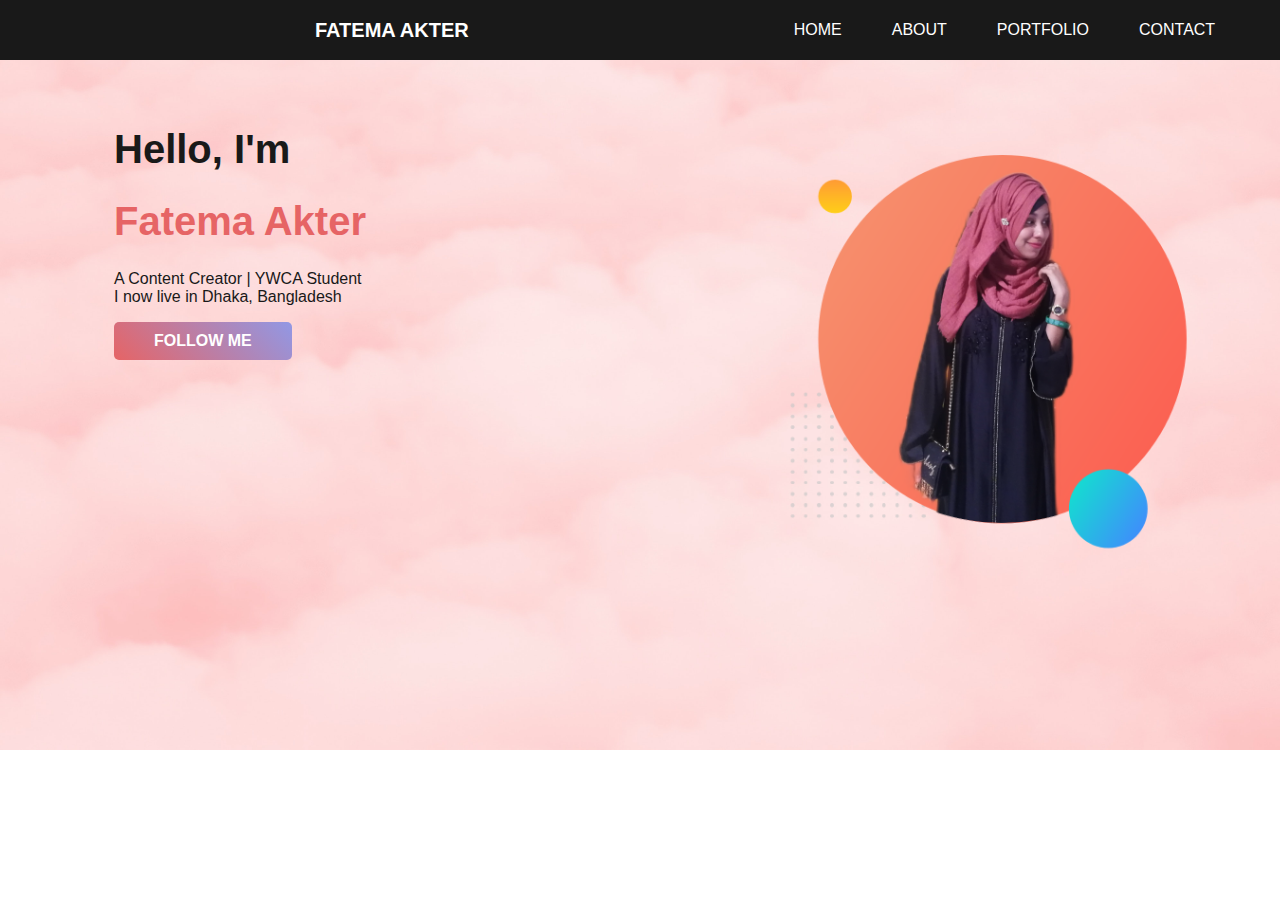
==== index.html @ bac81711 "initial commit" ====
<!DOCTYPE html>
<html lang="en">
<head>
    <meta charset="UTF-8">
    <meta http-equiv="X-UA-Compatible" content="IE=edge">
    <meta name="viewport" content="width=device-width, initial-scale=1.0">
    <title>Fatema Akter</title>
    <link rel="stylesheet" href="assets/style.css">
</head>
<body>
    <!--Navigation bar Start-->
    <nav>
        <div class="navbar">
            <a href="#" class="brand-logo">Fatema Akter</a>
            <ul>
                <li><a href="#home">Home</a></li>
                <li><a href="#about">About</a></li>
                <li><a href="#portfolio">Portfolio</a></li>
                <li><a href="#contact">Contact</a></li>
            </ul>
        </div>
    </nav>
    <!--Navigation bar End-->
    <!--Intro section Start-->
    <section class="top-banner">
        <div class="half-width">
            <h1>Hello, I'm</h1>
            <h1><span>Fatema Akter</span></h1>
            <p>A Content Creator | YWCA Student <br> I now live in Dhaka, Bangladesh </p>
            <a class="anchor-button" target="_blank" href="https://www.instagram.com/itsme.fatema/">Follow Me</a>
        </div>
        <div class="half-width">
            <img src="assets/images/photo-1.png" alt="Fatema's photo">
        </div>
    </section>
    <!--Intro section End-->

</body>
</html>
---- assets/style.css ----
body {
  margin: 0;
  font-family: "Poppins", sans-serif;
  display: flex;
  color: #333;
  background: #fff;
}
.navbar {
  overflow: hidden;
  position: fixed;
  top: 0;
  width: 100%;
  line-height: 30px;
  padding: 15px;
  background-color: #191919;
}
.navbar a:hover {
  color: #fff056;
}
a {
  display: block;
  text-decoration: none;
  text-transform: uppercase;
  line-height: inherit;
  color: white;
  float: left;
}
a:hover {
  color: #222222;
}
ul {
  list-style-type: none;
  margin: 0;
  padding: 0;
}
li {
  float: left;
  display: block;
  padding: 0 25px;
}
.brand-logo {
  color: white;
  font-size: 20px;
  padding: 0 300px;
  font-weight: bold;
}
h1 {
  font-size: 40px;
  color: #191919;
}
h1 span {
  color: #e66465;
}
p {
  color: #191919;
}
.half-width {
  width: 40%;
  float: left;
  margin-top: 100px;
  margin-left: 5%;
  padding-left: 50px;
}
.half-width img {
  width: 100%;
}
.top-banner {
  background-image: url("images/top-banner.jpg");
  background-repeat: no-repeat;
  background-size: cover;
}
section {
  height: 600px;
  padding-bottom: 150px;
  width: 100%;
}
.anchor-button {
  text-decoration: none;
  background: linear-gradient(45deg, #e66465, #9198e5);
  padding: 10px 40px;
  border-radius: 5px;
  color: white;
  font-weight: 700;
}
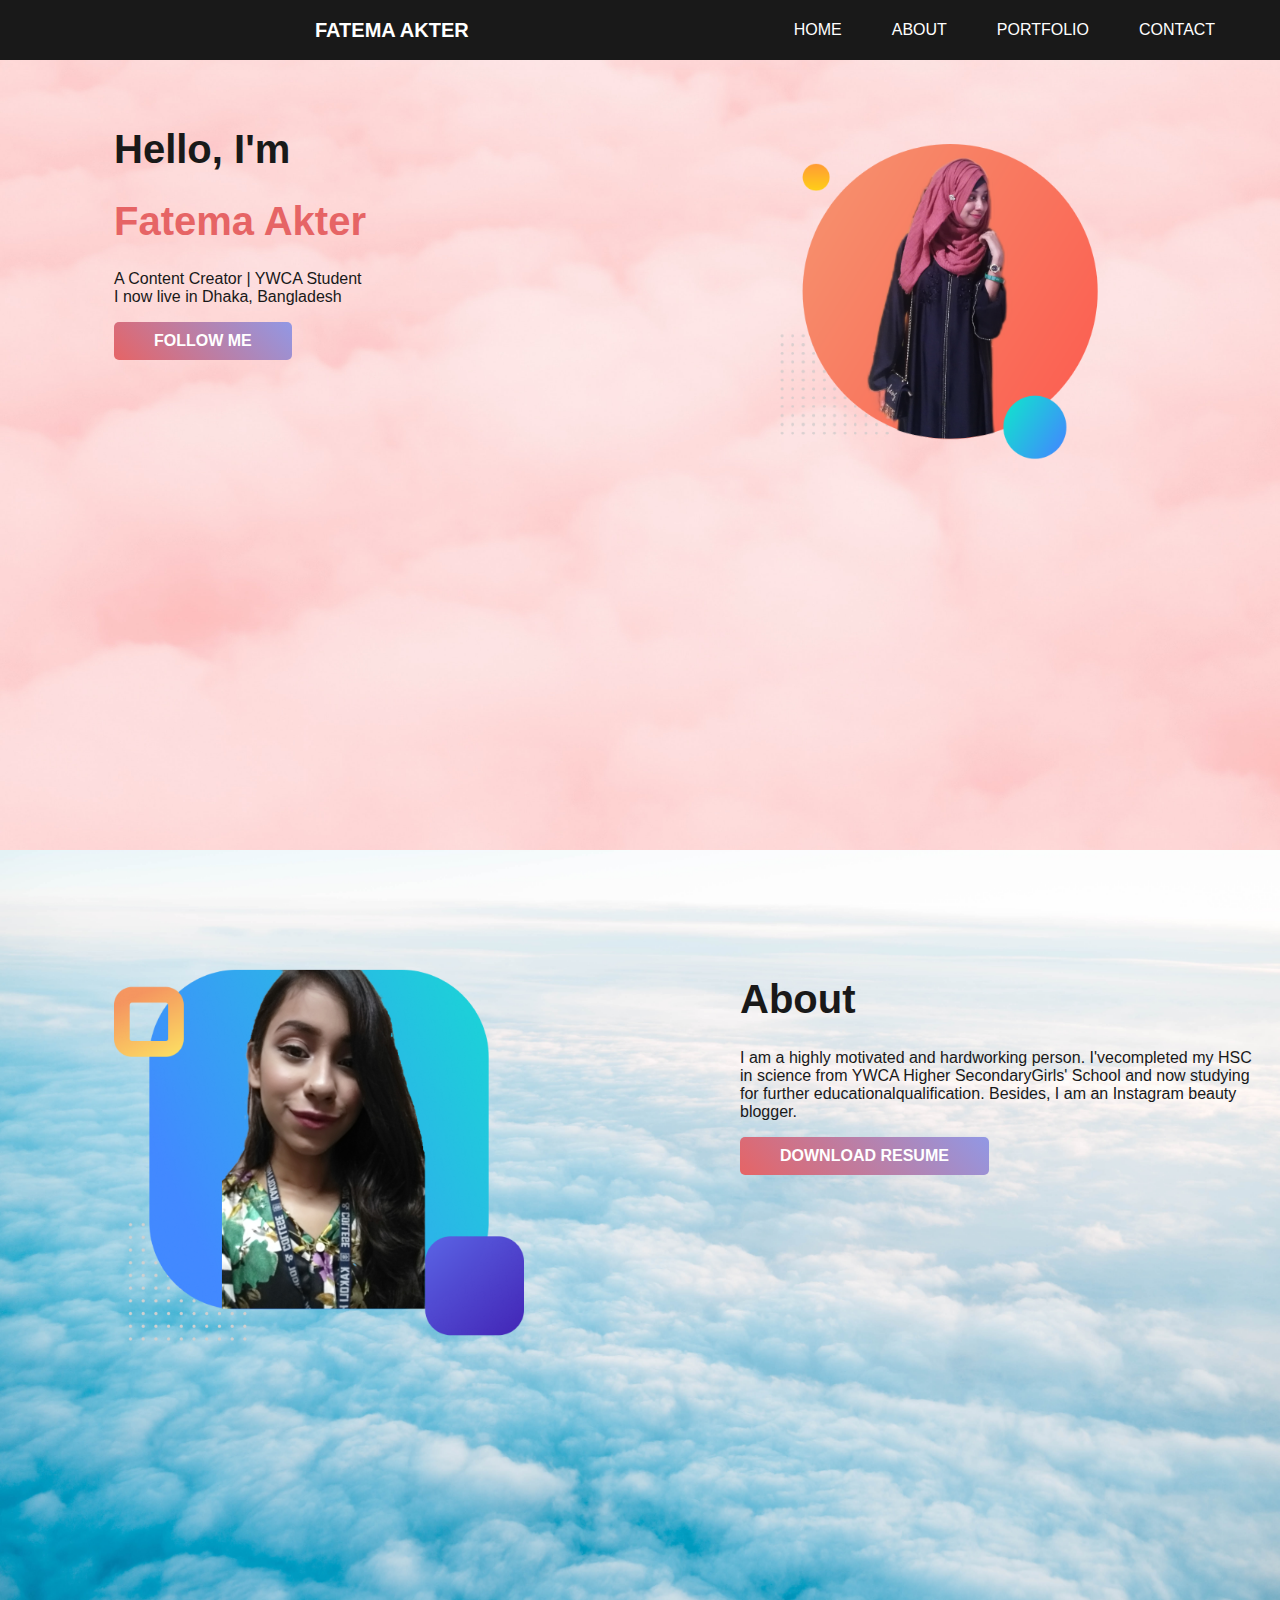
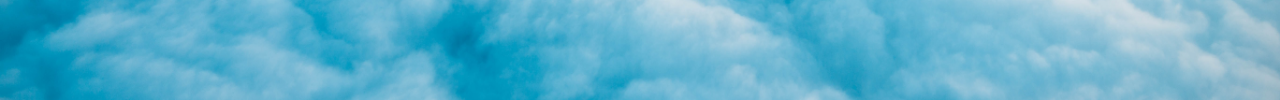
==== commit 636e2537: "added about section" ====
--- a/index.html
+++ b/index.html
@@ -13,7 +13,7 @@
         <div class="navbar">
             <a href="#" class="brand-logo">Fatema Akter</a>
             <ul>
-                <li><a href="#home">Home</a></li>
+                <li><a href="#intro">Home</a></li>
                 <li><a href="#about">About</a></li>
                 <li><a href="#portfolio">Portfolio</a></li>
                 <li><a href="#contact">Contact</a></li>
@@ -22,7 +22,7 @@
     </nav>
     <!--Navigation bar End-->
     <!--Intro section Start-->
-    <section class="top-banner">
+    <section id="intro" class="top-banner">
         <div class="half-width">
             <h1>Hello, I'm</h1>
             <h1><span>Fatema Akter</span></h1>
@@ -34,6 +34,18 @@
         </div>
     </section>
     <!--Intro section End-->
+    <!--About section Start-->
+    <section id="about" class="about-banner">
+        <div class="half-width">
+            <img src="assets/images/photo-2.png" alt="Fatema's photo">
+        </div>
+        <div class="half-width">
+            <h1>About</h1>
+            <p>I am a highly motivated and hardworking person. I'vecompleted my HSC in science from YWCA Higher SecondaryGirls' School and now studying for further educationalqualification. Besides, I am an Instagram beauty blogger.</p>
+            <a class="anchor-button" target="_blank" href="assets/files/Fatema-Akter-Resume.pdf" download>Download Resume</a>
+        </div>
+    </section>
+        <!--About section End-->
 
 </body>
 </html>--- a/assets/style.css
+++ b/assets/style.css
@@ -1,7 +1,6 @@
 body {
   margin: 0;
   font-family: "Poppins", sans-serif;
-  display: flex;
   color: #333;
   background: #fff;
 }
@@ -62,15 +61,20 @@
   padding-left: 50px;
 }
 .half-width img {
-  width: 100%;
+  width: 80%;
 }
 .top-banner {
-  background-image: url("images/top-banner.jpg");
+  background-image: url("images/bg-top.jpg");
+  background-repeat: no-repeat;
+  background-size: cover;
+}
+.about-banner {
+  background-image: url("images/bg-about.jpg");
   background-repeat: no-repeat;
   background-size: cover;
 }
 section {
-  height: 600px;
+  height: 700px;
   padding-bottom: 150px;
   width: 100%;
 }
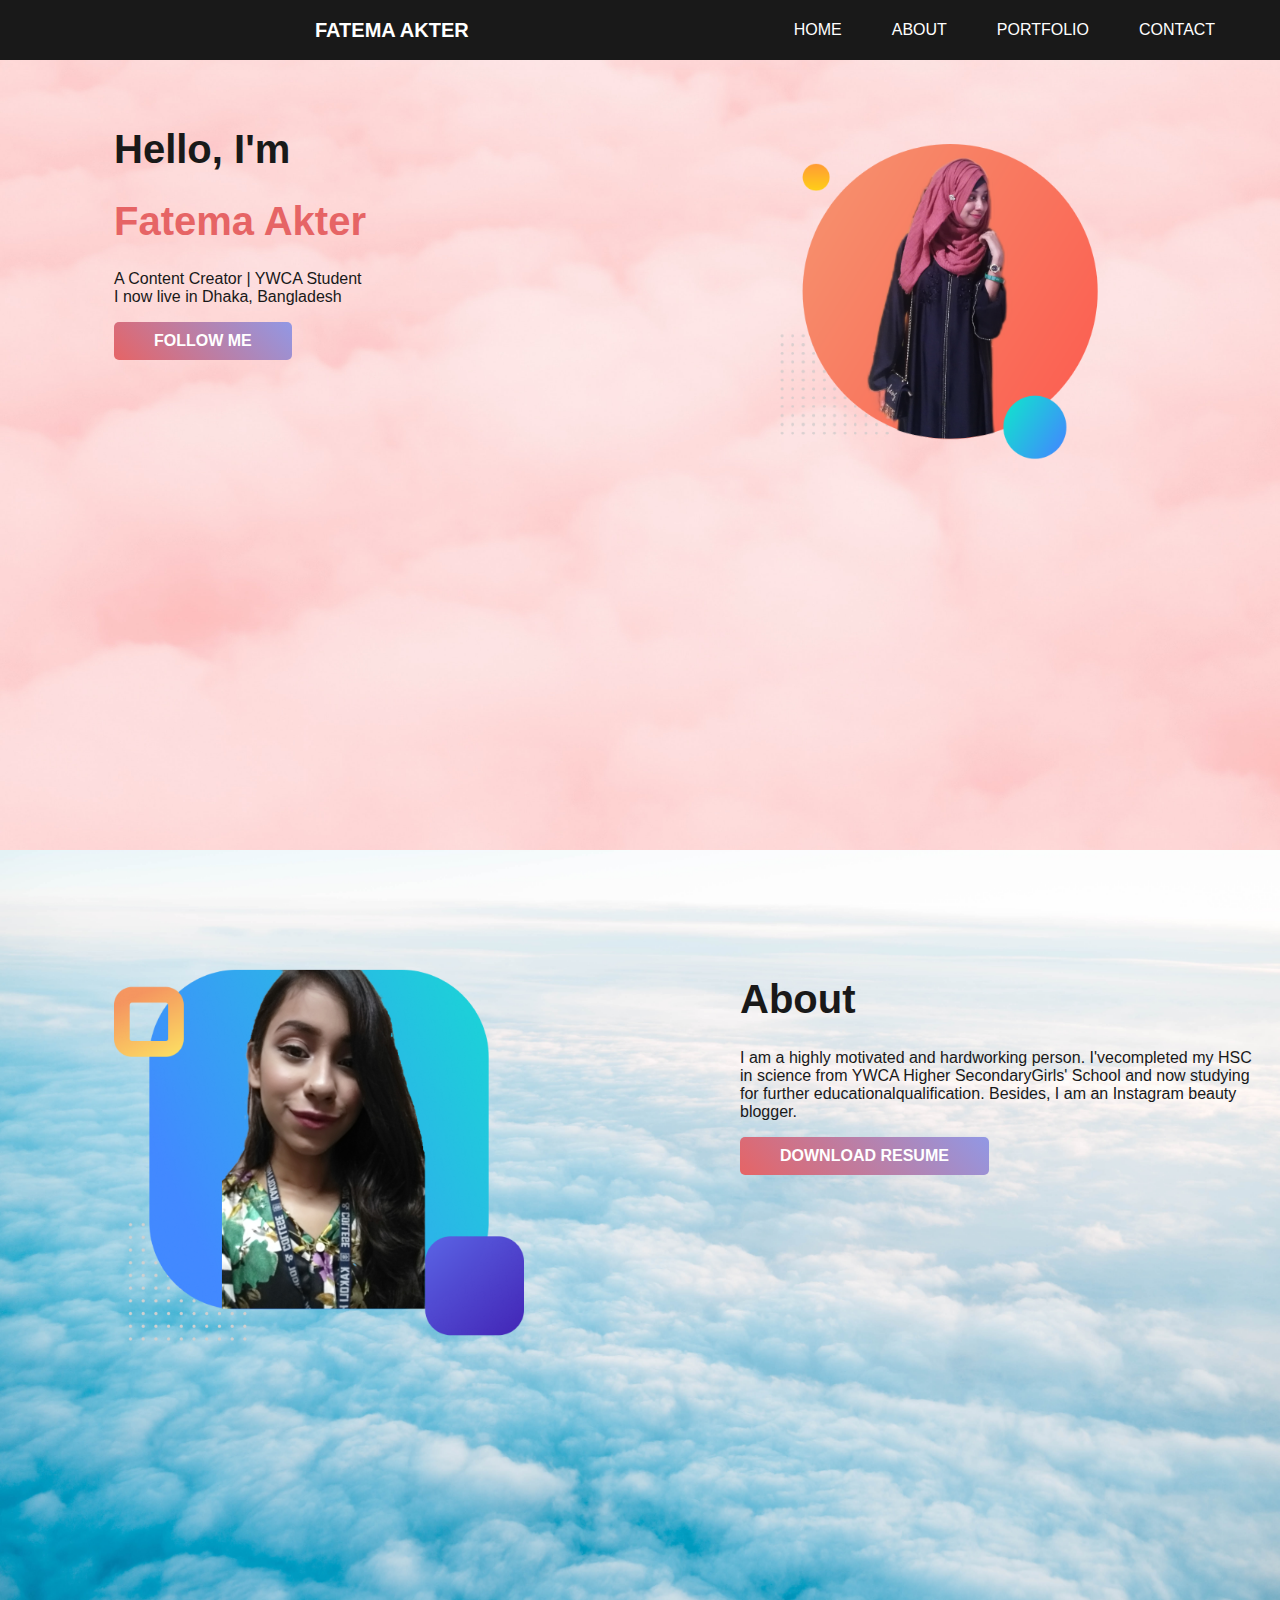
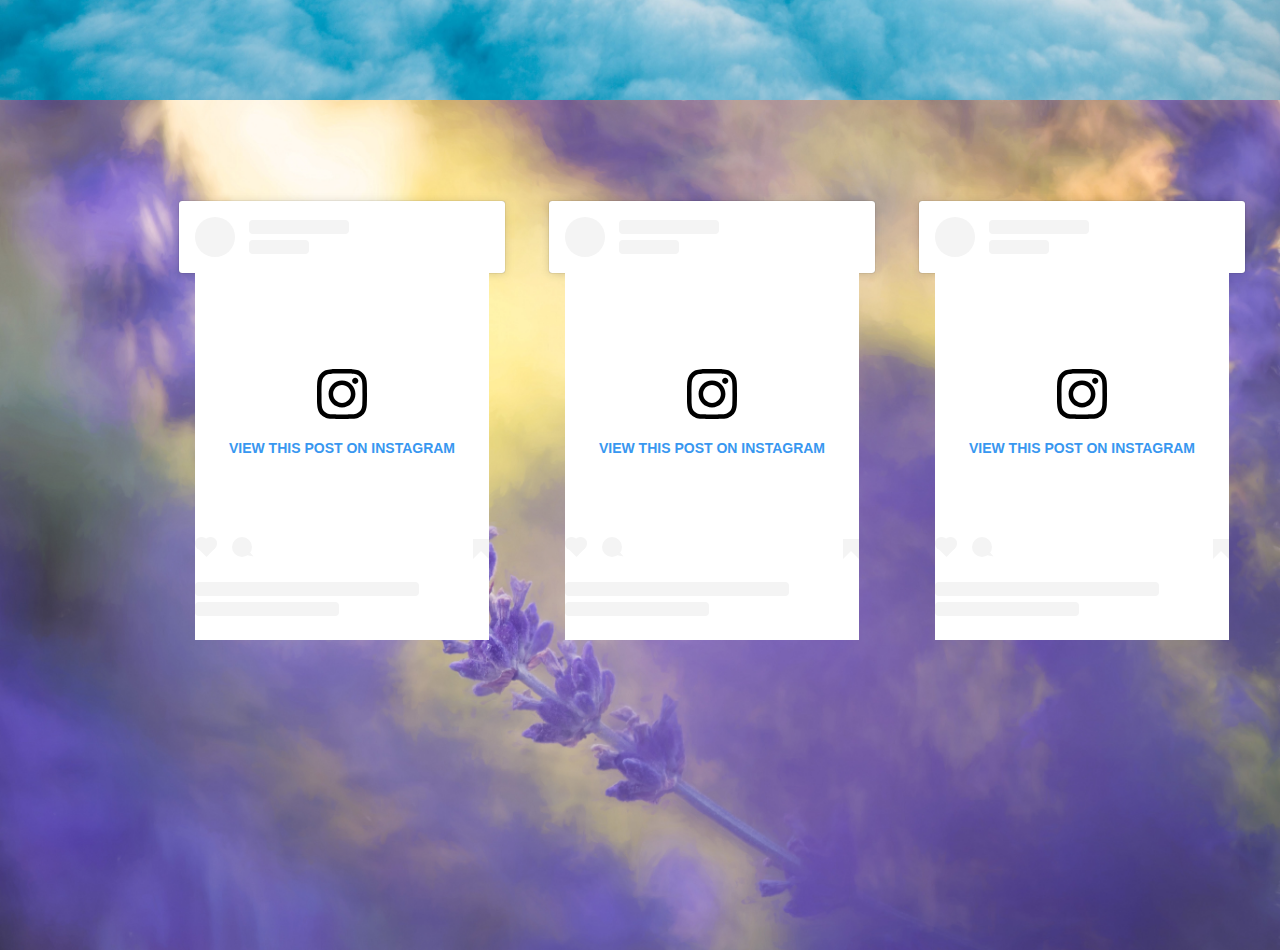
==== commit 97223533: "instafeed section added" ====
--- a/index.html
+++ b/index.html
@@ -15,7 +15,7 @@
             <ul>
                 <li><a href="#intro">Home</a></li>
                 <li><a href="#about">About</a></li>
-                <li><a href="#portfolio">Portfolio</a></li>
+                <li><a href="#Portfolio">Portfolio</a></li>
                 <li><a href="#contact">Contact</a></li>
             </ul>
         </div>
@@ -45,7 +45,22 @@
             <a class="anchor-button" target="_blank" href="assets/files/Fatema-Akter-Resume.pdf" download>Download Resume</a>
         </div>
     </section>
-        <!--About section End-->
+    <!--About section End-->
+    <!--Instagram Feed Start-->
+    <section id="Portfolio" class="instafeed-banner">
+        <div class="insta-post">
+            <blockquote class="instagram-media" data-instgrm-permalink="https://www.instagram.com/p/CQ6equoJKW0/?utm_source=ig_embed&amp;utm_campaign=loading" data-instgrm-version="13" style=" background:#FFF; border:0; border-radius:3px; box-shadow:0 0 1px 0 rgba(0,0,0,0.5),0 1px 10px 0 rgba(0,0,0,0.15); margin: 1px; max-width:540px; min-width:326px; padding:0; width:99.375%; width:-webkit-calc(100% - 2px); width:calc(100% - 2px);"><div style="padding:16px;"> <a href="https://www.instagram.com/p/CQ6equoJKW0/?utm_source=ig_embed&amp;utm_campaign=loading" style=" background:#FFFFFF; line-height:0; padding:0 0; text-align:center; text-decoration:none; width:100%;" target="_blank"> <div style=" display: flex; flex-direction: row; align-items: center;"> <div style="background-color: #F4F4F4; border-radius: 50%; flex-grow: 0; height: 40px; margin-right: 14px; width: 40px;"></div> <div style="display: flex; flex-direction: column; flex-grow: 1; justify-content: center;"> <div style=" background-color: #F4F4F4; border-radius: 4px; flex-grow: 0; height: 14px; margin-bottom: 6px; width: 100px;"></div> <div style=" background-color: #F4F4F4; border-radius: 4px; flex-grow: 0; height: 14px; width: 60px;"></div></div></div><div style="padding: 19% 0;"></div> <div style="display:block; height:50px; margin:0 auto 12px; width:50px;"><svg width="50px" height="50px" viewBox="0 0 60 60" version="1.1" xmlns="https://www.w3.org/2000/svg" xmlns:xlink="https://www.w3.org/1999/xlink"><g stroke="none" stroke-width="1" fill="none" fill-rule="evenodd"><g transform="translate(-511.000000, -20.000000)" fill="#000000"><g><path d="M556.869,30.41 C554.814,30.41 553.148,32.076 553.148,34.131 C553.148,36.186 554.814,37.852 556.869,37.852 C558.924,37.852 560.59,36.186 560.59,34.131 C560.59,32.076 558.924,30.41 556.869,30.41 M541,60.657 C535.114,60.657 530.342,55.887 530.342,50 C530.342,44.114 535.114,39.342 541,39.342 C546.887,39.342 551.658,44.114 551.658,50 C551.658,55.887 546.887,60.657 541,60.657 M541,33.886 C532.1,33.886 524.886,41.1 524.886,50 C524.886,58.899 532.1,66.113 541,66.113 C549.9,66.113 557.115,58.899 557.115,50 C557.115,41.1 549.9,33.886 541,33.886 M565.378,62.101 C565.244,65.022 564.756,66.606 564.346,67.663 C563.803,69.06 563.154,70.057 562.106,71.106 C561.058,72.155 560.06,72.803 558.662,73.347 C557.607,73.757 556.021,74.244 553.102,74.378 C549.944,74.521 548.997,74.552 541,74.552 C533.003,74.552 532.056,74.521 528.898,74.378 C525.979,74.244 524.393,73.757 523.338,73.347 C521.94,72.803 520.942,72.155 519.894,71.106 C518.846,70.057 518.197,69.06 517.654,67.663 C517.244,66.606 516.755,65.022 516.623,62.101 C516.479,58.943 516.448,57.996 516.448,50 C516.448,42.003 516.479,41.056 516.623,37.899 C516.755,34.978 517.244,33.391 517.654,32.338 C518.197,30.938 518.846,29.942 519.894,28.894 C520.942,27.846 521.94,27.196 523.338,26.654 C524.393,26.244 525.979,25.756 528.898,25.623 C532.057,25.479 533.004,25.448 541,25.448 C548.997,25.448 549.943,25.479 553.102,25.623 C556.021,25.756 557.607,26.244 558.662,26.654 C560.06,27.196 561.058,27.846 562.106,28.894 C563.154,29.942 563.803,30.938 564.346,32.338 C564.756,33.391 565.244,34.978 565.378,37.899 C565.522,41.056 565.552,42.003 565.552,50 C565.552,57.996 565.522,58.943 565.378,62.101 M570.82,37.631 C570.674,34.438 570.167,32.258 569.425,30.349 C568.659,28.377 567.633,26.702 565.965,25.035 C564.297,23.368 562.623,22.342 560.652,21.575 C558.743,20.834 556.562,20.326 553.369,20.18 C550.169,20.033 549.148,20 541,20 C532.853,20 531.831,20.033 528.631,20.18 C525.438,20.326 523.257,20.834 521.349,21.575 C519.376,22.342 517.703,23.368 516.035,25.035 C514.368,26.702 513.342,28.377 512.574,30.349 C511.834,32.258 511.326,34.438 511.181,37.631 C511.035,40.831 511,41.851 511,50 C511,58.147 511.035,59.17 511.181,62.369 C511.326,65.562 511.834,67.743 512.574,69.651 C513.342,71.625 514.368,73.296 516.035,74.965 C517.703,76.634 519.376,77.658 521.349,78.425 C523.257,79.167 525.438,79.673 528.631,79.82 C531.831,79.965 532.853,80.001 541,80.001 C549.148,80.001 550.169,79.965 553.369,79.82 C556.562,79.673 558.743,79.167 560.652,78.425 C562.623,77.658 564.297,76.634 565.965,74.965 C567.633,73.296 568.659,71.625 569.425,69.651 C570.167,67.743 570.674,65.562 570.82,62.369 C570.966,59.17 571,58.147 571,50 C571,41.851 570.966,40.831 570.82,37.631"></path></g></g></g></svg></div><div style="padding-top: 8px;"> <div style=" color:#3897f0; font-family:Arial,sans-serif; font-size:14px; font-style:normal; font-weight:550; line-height:18px;"> View this post on Instagram</div></div><div style="padding: 12.5% 0;"></div> <div style="display: flex; flex-direction: row; margin-bottom: 14px; align-items: center;"><div> <div style="background-color: #F4F4F4; border-radius: 50%; height: 12.5px; width: 12.5px; transform: translateX(0px) translateY(7px);"></div> <div style="background-color: #F4F4F4; height: 12.5px; transform: rotate(-45deg) translateX(3px) translateY(1px); width: 12.5px; flex-grow: 0; margin-right: 14px; margin-left: 2px;"></div> <div style="background-color: #F4F4F4; border-radius: 50%; height: 12.5px; width: 12.5px; transform: translateX(9px) translateY(-18px);"></div></div><div style="margin-left: 8px;"> <div style=" background-color: #F4F4F4; border-radius: 50%; flex-grow: 0; height: 20px; width: 20px;"></div> <div style=" width: 0; height: 0; border-top: 2px solid transparent; border-left: 6px solid #f4f4f4; border-bottom: 2px solid transparent; transform: translateX(16px) translateY(-4px) rotate(30deg)"></div></div><div style="margin-left: auto;"> <div style=" width: 0px; border-top: 8px solid #F4F4F4; border-right: 8px solid transparent; transform: translateY(16px);"></div> <div style=" background-color: #F4F4F4; flex-grow: 0; height: 12px; width: 16px; transform: translateY(-4px);"></div> <div style=" width: 0; height: 0; border-top: 8px solid #F4F4F4; border-left: 8px solid transparent; transform: translateY(-4px) translateX(8px);"></div></div></div> <div style="display: flex; flex-direction: column; flex-grow: 1; justify-content: center; margin-bottom: 24px;"> <div style=" background-color: #F4F4F4; border-radius: 4px; flex-grow: 0; height: 14px; margin-bottom: 6px; width: 224px;"></div> <div style=" background-color: #F4F4F4; border-radius: 4px; flex-grow: 0; height: 14px; width: 144px;"></div></div></a><p style=" color:#c9c8cd; font-family:Arial,sans-serif; font-size:14px; line-height:17px; margin-bottom:0; margin-top:8px; overflow:hidden; padding:8px 0 7px; text-align:center; text-overflow:ellipsis; white-space:nowrap;"><a href="https://www.instagram.com/p/CQ6equoJKW0/?utm_source=ig_embed&amp;utm_campaign=loading" style=" color:#c9c8cd; font-family:Arial,sans-serif; font-size:14px; font-style:normal; font-weight:normal; line-height:17px; text-decoration:none;" target="_blank">A post shared by Fatema Akter (@itsme.fatema)</a></p></div></blockquote> <script async src="//www.instagram.com/embed.js"></script>
+        </div>
+        <div class="insta-post">
+            <blockquote class="instagram-media" data-instgrm-permalink="https://www.instagram.com/p/COlN_xPpNrL/?utm_source=ig_embed&amp;utm_campaign=loading" data-instgrm-version="13" style=" background:#FFF; border:0; border-radius:3px; box-shadow:0 0 1px 0 rgba(0,0,0,0.5),0 1px 10px 0 rgba(0,0,0,0.15); margin: 1px; max-width:540px; min-width:326px; padding:0; width:99.375%; width:-webkit-calc(100% - 2px); width:calc(100% - 2px);"><div style="padding:16px;"> <a href="https://www.instagram.com/p/COlN_xPpNrL/?utm_source=ig_embed&amp;utm_campaign=loading" style=" background:#FFFFFF; line-height:0; padding:0 0; text-align:center; text-decoration:none; width:100%;" target="_blank"> <div style=" display: flex; flex-direction: row; align-items: center;"> <div style="background-color: #F4F4F4; border-radius: 50%; flex-grow: 0; height: 40px; margin-right: 14px; width: 40px;"></div> <div style="display: flex; flex-direction: column; flex-grow: 1; justify-content: center;"> <div style=" background-color: #F4F4F4; border-radius: 4px; flex-grow: 0; height: 14px; margin-bottom: 6px; width: 100px;"></div> <div style=" background-color: #F4F4F4; border-radius: 4px; flex-grow: 0; height: 14px; width: 60px;"></div></div></div><div style="padding: 19% 0;"></div> <div style="display:block; height:50px; margin:0 auto 12px; width:50px;"><svg width="50px" height="50px" viewBox="0 0 60 60" version="1.1" xmlns="https://www.w3.org/2000/svg" xmlns:xlink="https://www.w3.org/1999/xlink"><g stroke="none" stroke-width="1" fill="none" fill-rule="evenodd"><g transform="translate(-511.000000, -20.000000)" fill="#000000"><g><path d="M556.869,30.41 C554.814,30.41 553.148,32.076 553.148,34.131 C553.148,36.186 554.814,37.852 556.869,37.852 C558.924,37.852 560.59,36.186 560.59,34.131 C560.59,32.076 558.924,30.41 556.869,30.41 M541,60.657 C535.114,60.657 530.342,55.887 530.342,50 C530.342,44.114 535.114,39.342 541,39.342 C546.887,39.342 551.658,44.114 551.658,50 C551.658,55.887 546.887,60.657 541,60.657 M541,33.886 C532.1,33.886 524.886,41.1 524.886,50 C524.886,58.899 532.1,66.113 541,66.113 C549.9,66.113 557.115,58.899 557.115,50 C557.115,41.1 549.9,33.886 541,33.886 M565.378,62.101 C565.244,65.022 564.756,66.606 564.346,67.663 C563.803,69.06 563.154,70.057 562.106,71.106 C561.058,72.155 560.06,72.803 558.662,73.347 C557.607,73.757 556.021,74.244 553.102,74.378 C549.944,74.521 548.997,74.552 541,74.552 C533.003,74.552 532.056,74.521 528.898,74.378 C525.979,74.244 524.393,73.757 523.338,73.347 C521.94,72.803 520.942,72.155 519.894,71.106 C518.846,70.057 518.197,69.06 517.654,67.663 C517.244,66.606 516.755,65.022 516.623,62.101 C516.479,58.943 516.448,57.996 516.448,50 C516.448,42.003 516.479,41.056 516.623,37.899 C516.755,34.978 517.244,33.391 517.654,32.338 C518.197,30.938 518.846,29.942 519.894,28.894 C520.942,27.846 521.94,27.196 523.338,26.654 C524.393,26.244 525.979,25.756 528.898,25.623 C532.057,25.479 533.004,25.448 541,25.448 C548.997,25.448 549.943,25.479 553.102,25.623 C556.021,25.756 557.607,26.244 558.662,26.654 C560.06,27.196 561.058,27.846 562.106,28.894 C563.154,29.942 563.803,30.938 564.346,32.338 C564.756,33.391 565.244,34.978 565.378,37.899 C565.522,41.056 565.552,42.003 565.552,50 C565.552,57.996 565.522,58.943 565.378,62.101 M570.82,37.631 C570.674,34.438 570.167,32.258 569.425,30.349 C568.659,28.377 567.633,26.702 565.965,25.035 C564.297,23.368 562.623,22.342 560.652,21.575 C558.743,20.834 556.562,20.326 553.369,20.18 C550.169,20.033 549.148,20 541,20 C532.853,20 531.831,20.033 528.631,20.18 C525.438,20.326 523.257,20.834 521.349,21.575 C519.376,22.342 517.703,23.368 516.035,25.035 C514.368,26.702 513.342,28.377 512.574,30.349 C511.834,32.258 511.326,34.438 511.181,37.631 C511.035,40.831 511,41.851 511,50 C511,58.147 511.035,59.17 511.181,62.369 C511.326,65.562 511.834,67.743 512.574,69.651 C513.342,71.625 514.368,73.296 516.035,74.965 C517.703,76.634 519.376,77.658 521.349,78.425 C523.257,79.167 525.438,79.673 528.631,79.82 C531.831,79.965 532.853,80.001 541,80.001 C549.148,80.001 550.169,79.965 553.369,79.82 C556.562,79.673 558.743,79.167 560.652,78.425 C562.623,77.658 564.297,76.634 565.965,74.965 C567.633,73.296 568.659,71.625 569.425,69.651 C570.167,67.743 570.674,65.562 570.82,62.369 C570.966,59.17 571,58.147 571,50 C571,41.851 570.966,40.831 570.82,37.631"></path></g></g></g></svg></div><div style="padding-top: 8px;"> <div style=" color:#3897f0; font-family:Arial,sans-serif; font-size:14px; font-style:normal; font-weight:550; line-height:18px;"> View this post on Instagram</div></div><div style="padding: 12.5% 0;"></div> <div style="display: flex; flex-direction: row; margin-bottom: 14px; align-items: center;"><div> <div style="background-color: #F4F4F4; border-radius: 50%; height: 12.5px; width: 12.5px; transform: translateX(0px) translateY(7px);"></div> <div style="background-color: #F4F4F4; height: 12.5px; transform: rotate(-45deg) translateX(3px) translateY(1px); width: 12.5px; flex-grow: 0; margin-right: 14px; margin-left: 2px;"></div> <div style="background-color: #F4F4F4; border-radius: 50%; height: 12.5px; width: 12.5px; transform: translateX(9px) translateY(-18px);"></div></div><div style="margin-left: 8px;"> <div style=" background-color: #F4F4F4; border-radius: 50%; flex-grow: 0; height: 20px; width: 20px;"></div> <div style=" width: 0; height: 0; border-top: 2px solid transparent; border-left: 6px solid #f4f4f4; border-bottom: 2px solid transparent; transform: translateX(16px) translateY(-4px) rotate(30deg)"></div></div><div style="margin-left: auto;"> <div style=" width: 0px; border-top: 8px solid #F4F4F4; border-right: 8px solid transparent; transform: translateY(16px);"></div> <div style=" background-color: #F4F4F4; flex-grow: 0; height: 12px; width: 16px; transform: translateY(-4px);"></div> <div style=" width: 0; height: 0; border-top: 8px solid #F4F4F4; border-left: 8px solid transparent; transform: translateY(-4px) translateX(8px);"></div></div></div> <div style="display: flex; flex-direction: column; flex-grow: 1; justify-content: center; margin-bottom: 24px;"> <div style=" background-color: #F4F4F4; border-radius: 4px; flex-grow: 0; height: 14px; margin-bottom: 6px; width: 224px;"></div> <div style=" background-color: #F4F4F4; border-radius: 4px; flex-grow: 0; height: 14px; width: 144px;"></div></div></a><p style=" color:#c9c8cd; font-family:Arial,sans-serif; font-size:14px; line-height:17px; margin-bottom:0; margin-top:8px; overflow:hidden; padding:8px 0 7px; text-align:center; text-overflow:ellipsis; white-space:nowrap;"><a href="https://www.instagram.com/p/COlN_xPpNrL/?utm_source=ig_embed&amp;utm_campaign=loading" style=" color:#c9c8cd; font-family:Arial,sans-serif; font-size:14px; font-style:normal; font-weight:normal; line-height:17px; text-decoration:none;" target="_blank">A post shared by Fatema Akter (@itsme.fatema)</a></p></div></blockquote> <script async src="//www.instagram.com/embed.js"></script> 
+        </div>
+        <div class="insta-post">
+            <blockquote class="instagram-media" data-instgrm-permalink="https://www.instagram.com/p/CODqhElpxtS/?utm_source=ig_embed&amp;utm_campaign=loading" data-instgrm-version="13" style=" background:#FFF; border:0; border-radius:3px; box-shadow:0 0 1px 0 rgba(0,0,0,0.5),0 1px 10px 0 rgba(0,0,0,0.15); margin: 1px; max-width:540px; min-width:326px; padding:0; width:99.375%; width:-webkit-calc(100% - 2px); width:calc(100% - 2px);"><div style="padding:16px;"> <a href="https://www.instagram.com/p/CODqhElpxtS/?utm_source=ig_embed&amp;utm_campaign=loading" style=" background:#FFFFFF; line-height:0; padding:0 0; text-align:center; text-decoration:none; width:100%;" target="_blank"> <div style=" display: flex; flex-direction: row; align-items: center;"> <div style="background-color: #F4F4F4; border-radius: 50%; flex-grow: 0; height: 40px; margin-right: 14px; width: 40px;"></div> <div style="display: flex; flex-direction: column; flex-grow: 1; justify-content: center;"> <div style=" background-color: #F4F4F4; border-radius: 4px; flex-grow: 0; height: 14px; margin-bottom: 6px; width: 100px;"></div> <div style=" background-color: #F4F4F4; border-radius: 4px; flex-grow: 0; height: 14px; width: 60px;"></div></div></div><div style="padding: 19% 0;"></div> <div style="display:block; height:50px; margin:0 auto 12px; width:50px;"><svg width="50px" height="50px" viewBox="0 0 60 60" version="1.1" xmlns="https://www.w3.org/2000/svg" xmlns:xlink="https://www.w3.org/1999/xlink"><g stroke="none" stroke-width="1" fill="none" fill-rule="evenodd"><g transform="translate(-511.000000, -20.000000)" fill="#000000"><g><path d="M556.869,30.41 C554.814,30.41 553.148,32.076 553.148,34.131 C553.148,36.186 554.814,37.852 556.869,37.852 C558.924,37.852 560.59,36.186 560.59,34.131 C560.59,32.076 558.924,30.41 556.869,30.41 M541,60.657 C535.114,60.657 530.342,55.887 530.342,50 C530.342,44.114 535.114,39.342 541,39.342 C546.887,39.342 551.658,44.114 551.658,50 C551.658,55.887 546.887,60.657 541,60.657 M541,33.886 C532.1,33.886 524.886,41.1 524.886,50 C524.886,58.899 532.1,66.113 541,66.113 C549.9,66.113 557.115,58.899 557.115,50 C557.115,41.1 549.9,33.886 541,33.886 M565.378,62.101 C565.244,65.022 564.756,66.606 564.346,67.663 C563.803,69.06 563.154,70.057 562.106,71.106 C561.058,72.155 560.06,72.803 558.662,73.347 C557.607,73.757 556.021,74.244 553.102,74.378 C549.944,74.521 548.997,74.552 541,74.552 C533.003,74.552 532.056,74.521 528.898,74.378 C525.979,74.244 524.393,73.757 523.338,73.347 C521.94,72.803 520.942,72.155 519.894,71.106 C518.846,70.057 518.197,69.06 517.654,67.663 C517.244,66.606 516.755,65.022 516.623,62.101 C516.479,58.943 516.448,57.996 516.448,50 C516.448,42.003 516.479,41.056 516.623,37.899 C516.755,34.978 517.244,33.391 517.654,32.338 C518.197,30.938 518.846,29.942 519.894,28.894 C520.942,27.846 521.94,27.196 523.338,26.654 C524.393,26.244 525.979,25.756 528.898,25.623 C532.057,25.479 533.004,25.448 541,25.448 C548.997,25.448 549.943,25.479 553.102,25.623 C556.021,25.756 557.607,26.244 558.662,26.654 C560.06,27.196 561.058,27.846 562.106,28.894 C563.154,29.942 563.803,30.938 564.346,32.338 C564.756,33.391 565.244,34.978 565.378,37.899 C565.522,41.056 565.552,42.003 565.552,50 C565.552,57.996 565.522,58.943 565.378,62.101 M570.82,37.631 C570.674,34.438 570.167,32.258 569.425,30.349 C568.659,28.377 567.633,26.702 565.965,25.035 C564.297,23.368 562.623,22.342 560.652,21.575 C558.743,20.834 556.562,20.326 553.369,20.18 C550.169,20.033 549.148,20 541,20 C532.853,20 531.831,20.033 528.631,20.18 C525.438,20.326 523.257,20.834 521.349,21.575 C519.376,22.342 517.703,23.368 516.035,25.035 C514.368,26.702 513.342,28.377 512.574,30.349 C511.834,32.258 511.326,34.438 511.181,37.631 C511.035,40.831 511,41.851 511,50 C511,58.147 511.035,59.17 511.181,62.369 C511.326,65.562 511.834,67.743 512.574,69.651 C513.342,71.625 514.368,73.296 516.035,74.965 C517.703,76.634 519.376,77.658 521.349,78.425 C523.257,79.167 525.438,79.673 528.631,79.82 C531.831,79.965 532.853,80.001 541,80.001 C549.148,80.001 550.169,79.965 553.369,79.82 C556.562,79.673 558.743,79.167 560.652,78.425 C562.623,77.658 564.297,76.634 565.965,74.965 C567.633,73.296 568.659,71.625 569.425,69.651 C570.167,67.743 570.674,65.562 570.82,62.369 C570.966,59.17 571,58.147 571,50 C571,41.851 570.966,40.831 570.82,37.631"></path></g></g></g></svg></div><div style="padding-top: 8px;"> <div style=" color:#3897f0; font-family:Arial,sans-serif; font-size:14px; font-style:normal; font-weight:550; line-height:18px;"> View this post on Instagram</div></div><div style="padding: 12.5% 0;"></div> <div style="display: flex; flex-direction: row; margin-bottom: 14px; align-items: center;"><div> <div style="background-color: #F4F4F4; border-radius: 50%; height: 12.5px; width: 12.5px; transform: translateX(0px) translateY(7px);"></div> <div style="background-color: #F4F4F4; height: 12.5px; transform: rotate(-45deg) translateX(3px) translateY(1px); width: 12.5px; flex-grow: 0; margin-right: 14px; margin-left: 2px;"></div> <div style="background-color: #F4F4F4; border-radius: 50%; height: 12.5px; width: 12.5px; transform: translateX(9px) translateY(-18px);"></div></div><div style="margin-left: 8px;"> <div style=" background-color: #F4F4F4; border-radius: 50%; flex-grow: 0; height: 20px; width: 20px;"></div> <div style=" width: 0; height: 0; border-top: 2px solid transparent; border-left: 6px solid #f4f4f4; border-bottom: 2px solid transparent; transform: translateX(16px) translateY(-4px) rotate(30deg)"></div></div><div style="margin-left: auto;"> <div style=" width: 0px; border-top: 8px solid #F4F4F4; border-right: 8px solid transparent; transform: translateY(16px);"></div> <div style=" background-color: #F4F4F4; flex-grow: 0; height: 12px; width: 16px; transform: translateY(-4px);"></div> <div style=" width: 0; height: 0; border-top: 8px solid #F4F4F4; border-left: 8px solid transparent; transform: translateY(-4px) translateX(8px);"></div></div></div> <div style="display: flex; flex-direction: column; flex-grow: 1; justify-content: center; margin-bottom: 24px;"> <div style=" background-color: #F4F4F4; border-radius: 4px; flex-grow: 0; height: 14px; margin-bottom: 6px; width: 224px;"></div> <div style=" background-color: #F4F4F4; border-radius: 4px; flex-grow: 0; height: 14px; width: 144px;"></div></div></a><p style=" color:#c9c8cd; font-family:Arial,sans-serif; font-size:14px; line-height:17px; margin-bottom:0; margin-top:8px; overflow:hidden; padding:8px 0 7px; text-align:center; text-overflow:ellipsis; white-space:nowrap;"><a href="https://www.instagram.com/p/CODqhElpxtS/?utm_source=ig_embed&amp;utm_campaign=loading" style=" color:#c9c8cd; font-family:Arial,sans-serif; font-size:14px; font-style:normal; font-weight:normal; line-height:17px; text-decoration:none;" target="_blank">A post shared by Fatema Akter (@itsme.fatema)</a></p></div></blockquote> <script async src="//www.instagram.com/embed.js"></script>
+        </div>
+    </section>
+        <!--Instagram Feed End-->
+        
+
 
 </body>
 </html>--- a/assets/style.css
+++ b/assets/style.css
@@ -73,6 +73,11 @@
   background-repeat: no-repeat;
   background-size: cover;
 }
+.instafeed-banner {
+  background-image: url("images/bg-instafeed.jpg");
+  background-repeat: no-repeat;
+  background-size: cover;
+}
 section {
   height: 700px;
   padding-bottom: 150px;
@@ -86,3 +91,10 @@
   color: white;
   font-weight: 700;
 }
+.insta-post {
+  width: 15%;
+  float: left;
+  margin-top: 100px;
+  margin-left: 10%;
+  padding-left: 50px;
+}
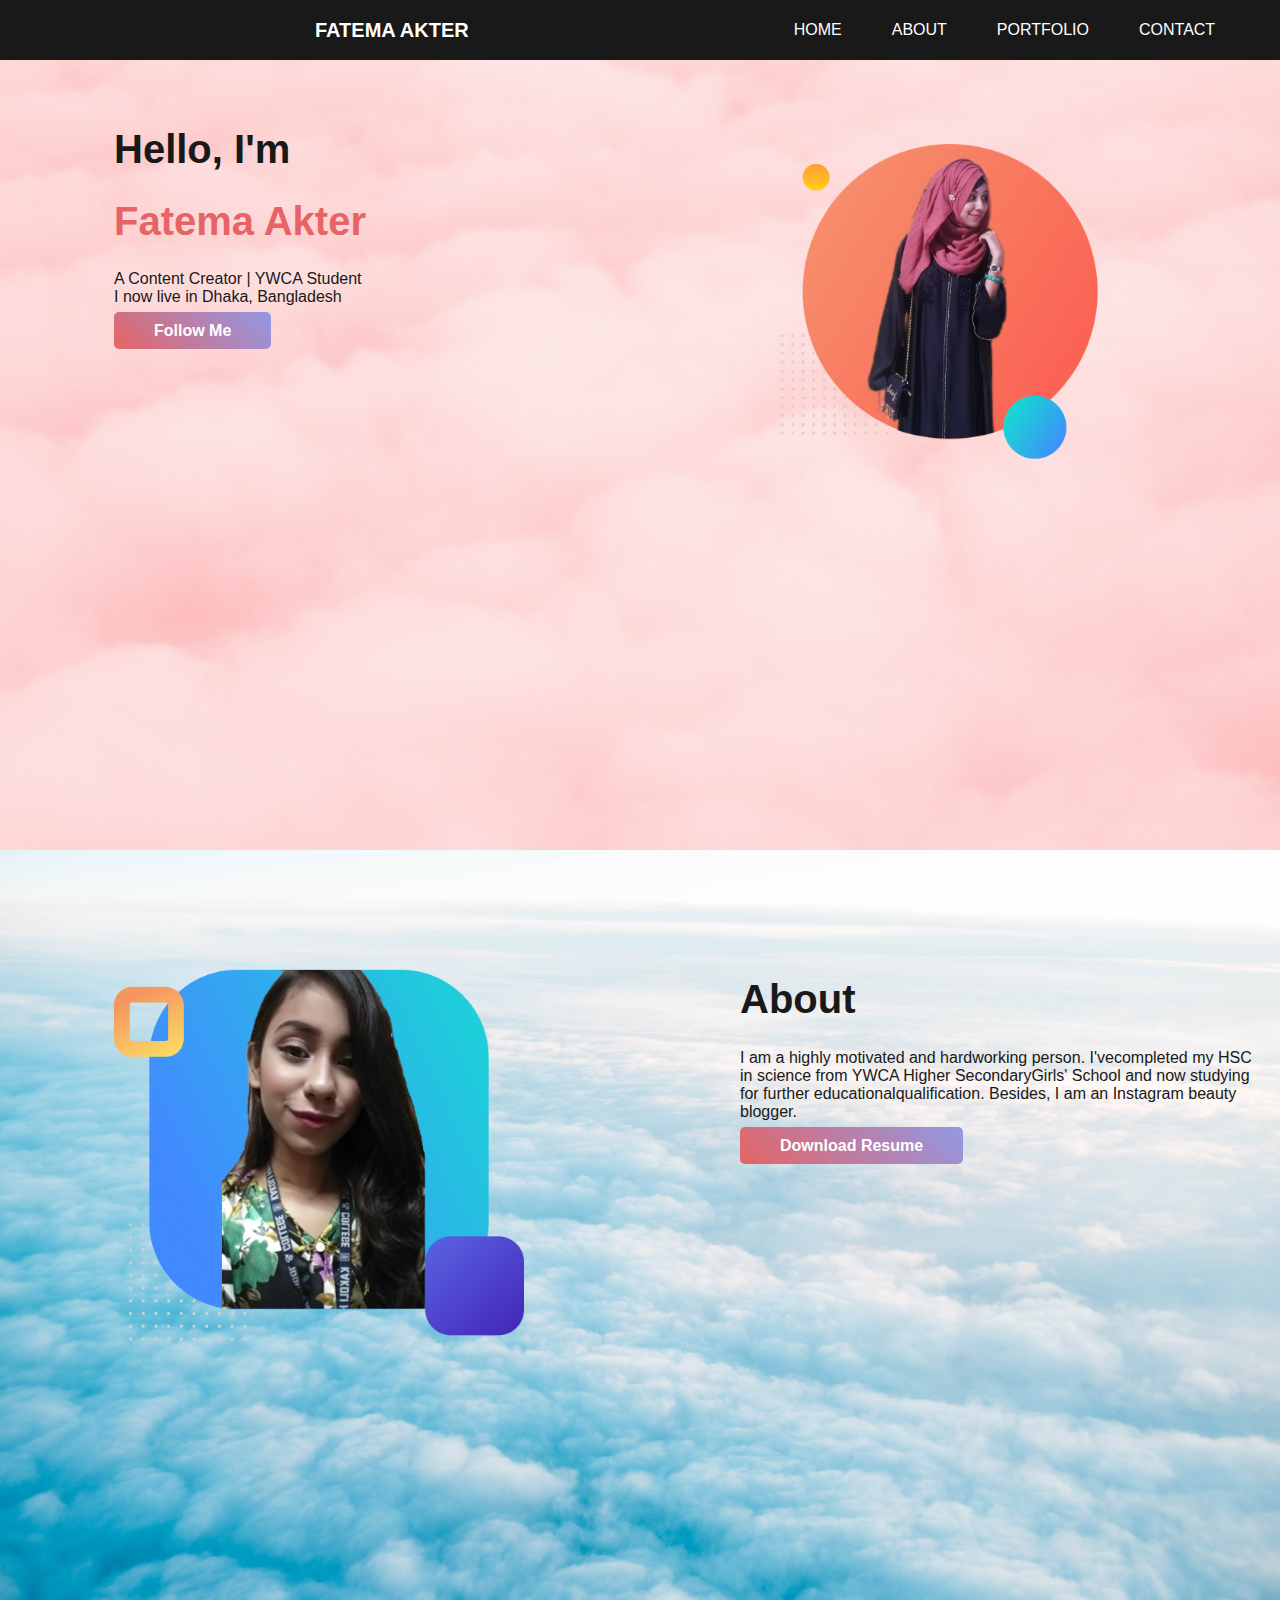
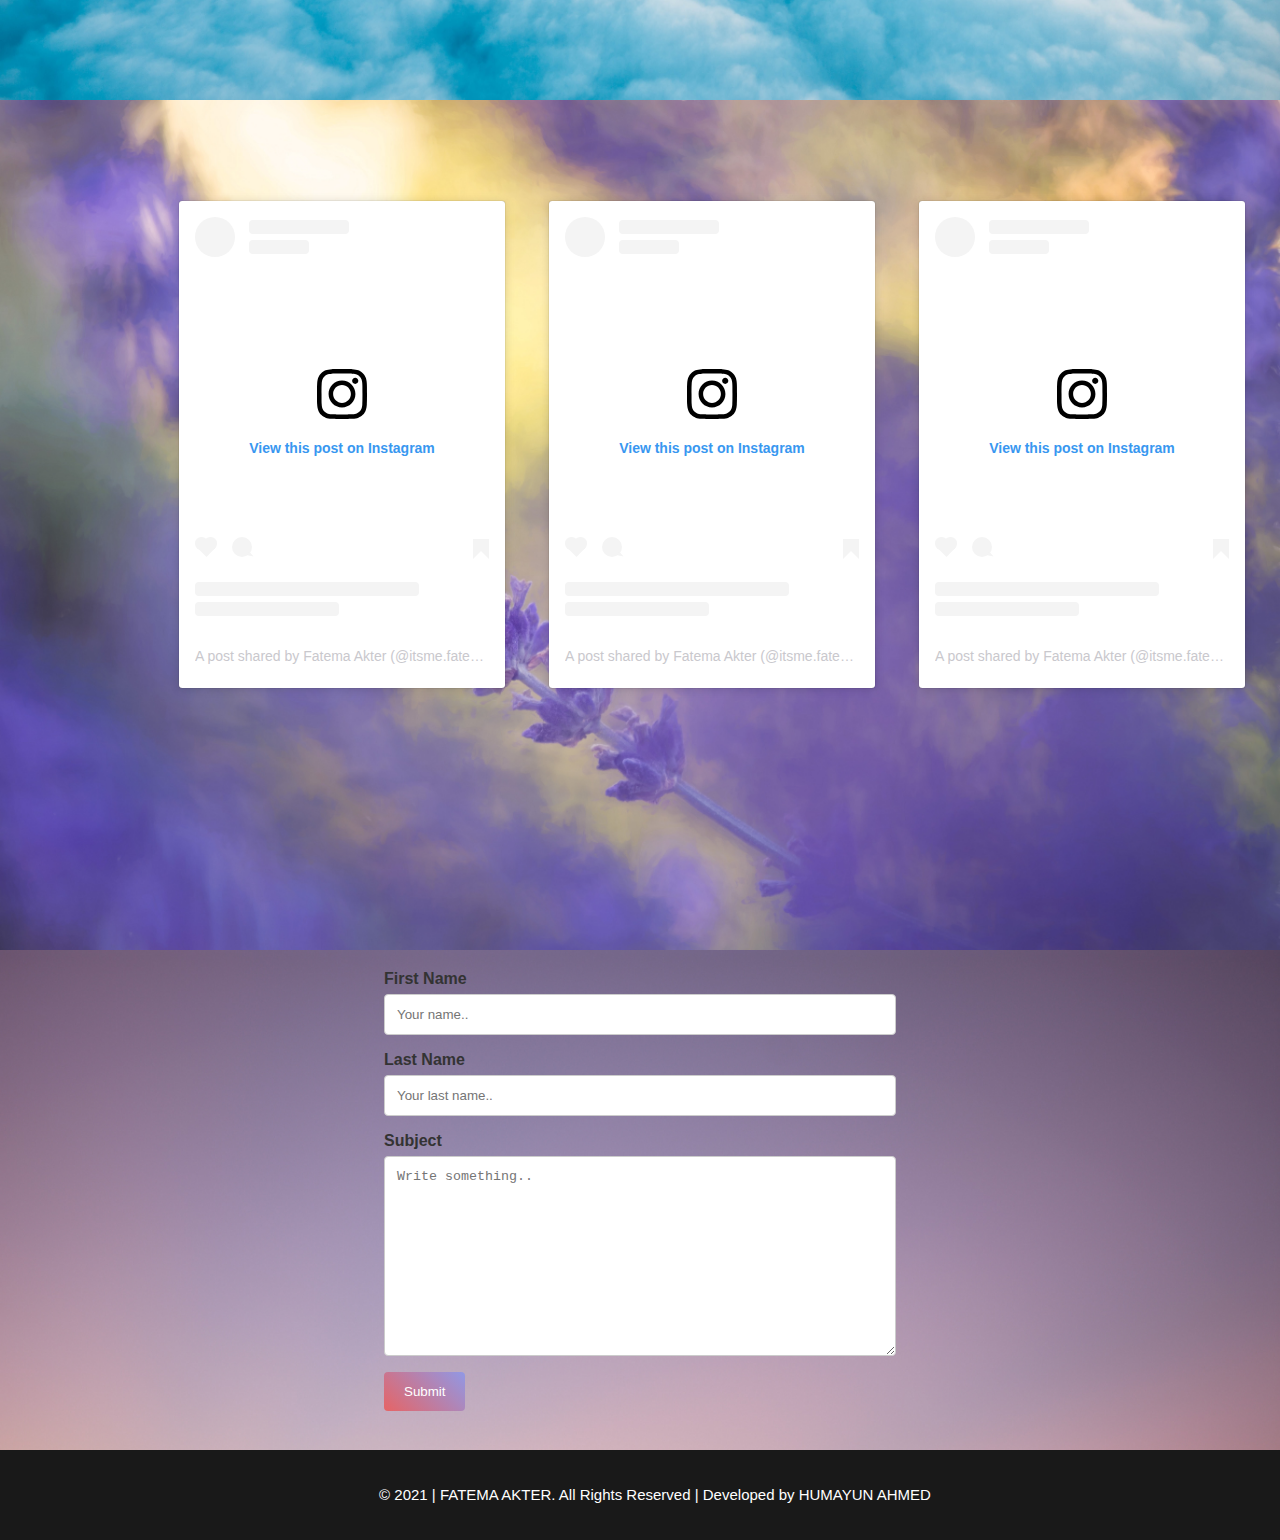
==== commit 8ca3bd8e: "added contact form, footer" ====
--- a/index.html
+++ b/index.html
@@ -13,7 +13,7 @@
         <div class="navbar">
             <a href="#" class="brand-logo">Fatema Akter</a>
             <ul>
-                <li><a href="#intro">Home</a></li>
+                <li><a href="#home">Home</a></li>
                 <li><a href="#about">About</a></li>
                 <li><a href="#Portfolio">Portfolio</a></li>
                 <li><a href="#contact">Contact</a></li>
@@ -22,7 +22,7 @@
     </nav>
     <!--Navigation bar End-->
     <!--Intro section Start-->
-    <section id="intro" class="top-banner">
+    <section id="home" class="top-banner">
         <div class="half-width">
             <h1>Hello, I'm</h1>
             <h1><span>Fatema Akter</span></h1>
@@ -59,6 +59,28 @@
         </div>
     </section>
         <!--Instagram Feed End-->
+        <!-- Contact Start-->
+        <section id="contact" class="contact-banner">
+        <div class="contact">
+            <form action="/form.html" target="_blank" method="POST">
+                <label><h4>First Name</h4></label>
+                <input type="text" name="firstname" placeholder="Your name.." required/>
+            
+                <label><h4>Last Name</h4></label>
+                <input type="text" name="lastname" placeholder="Your last name.." required/>
+         
+                <label><h4>Subject</h4></label>
+                <textarea name="subject" placeholder="Write something.." style="height:200px"></textarea>
+                <button type="submit" class="button">Submit</button> 
+            </form>
+        </div>
+        </section>
+        <!-- Contact End-->
+        <!-- Footer Start-->
+        <div class="footer">
+            <p>© 2021 | <a href="#intro">Fatema Akter</a>. All Rights Reserved | Developed by <a href="https://itshumayun.com/" target="_blank">Humayun Ahmed</a></p>
+          </div>
+        <!-- Footer End-->
         
 
 
--- a/assets/style.css
+++ b/assets/style.css
@@ -16,7 +16,7 @@
 .navbar a:hover {
   color: #fff056;
 }
-a {
+.navbar a {
   display: block;
   text-decoration: none;
   text-transform: uppercase;
@@ -49,6 +49,9 @@
 }
 h1 span {
   color: #e66465;
+}
+h4 {
+  margin: 0;
 }
 p {
   color: #191919;
@@ -98,3 +101,65 @@
   margin-left: 10%;
   padding-left: 50px;
 }
+
+.contact-banner {
+  background-image: url("images/bg-contact.jpg");
+  background-repeat: no-repeat;
+  background-size: cover;
+}
+#contact {
+  height: 350px;
+  padding-bottom: 150px;
+  width: 100%;
+}
+.footer {
+  position: relative;
+  left: 0;
+  bottom: 0;
+  width: 100%;
+  line-height: 30px;
+  padding: 15px;
+  font-size: 15px;
+  background-color: #191919;
+  text-align: center;
+}
+.footer p {
+  color: #fff;
+}
+.footer a {
+  text-decoration: none;
+  text-transform: uppercase;
+  color: white;
+}
+.footer a:hover {
+  color: #fff056;
+}
+.contact {
+  padding-top: 20px;
+  padding-left: 30%;
+  position: relative;
+  width: 100%;
+}
+input[type="text"],
+select,
+textarea {
+  display: block;
+  width: 40%;
+  padding: 12px;
+  border: 1px solid #ccc;
+  border-radius: 4px;
+  box-sizing: border-box;
+  margin-top: 6px;
+  margin-bottom: 16px;
+}
+.button {
+  background: linear-gradient(45deg, #e66465, #9198e5);
+  color: white;
+  padding: 12px 20px;
+  border: none;
+  border-radius: 4px;
+  cursor: pointer;
+}
+.button:hover {
+  color: #222222;
+}
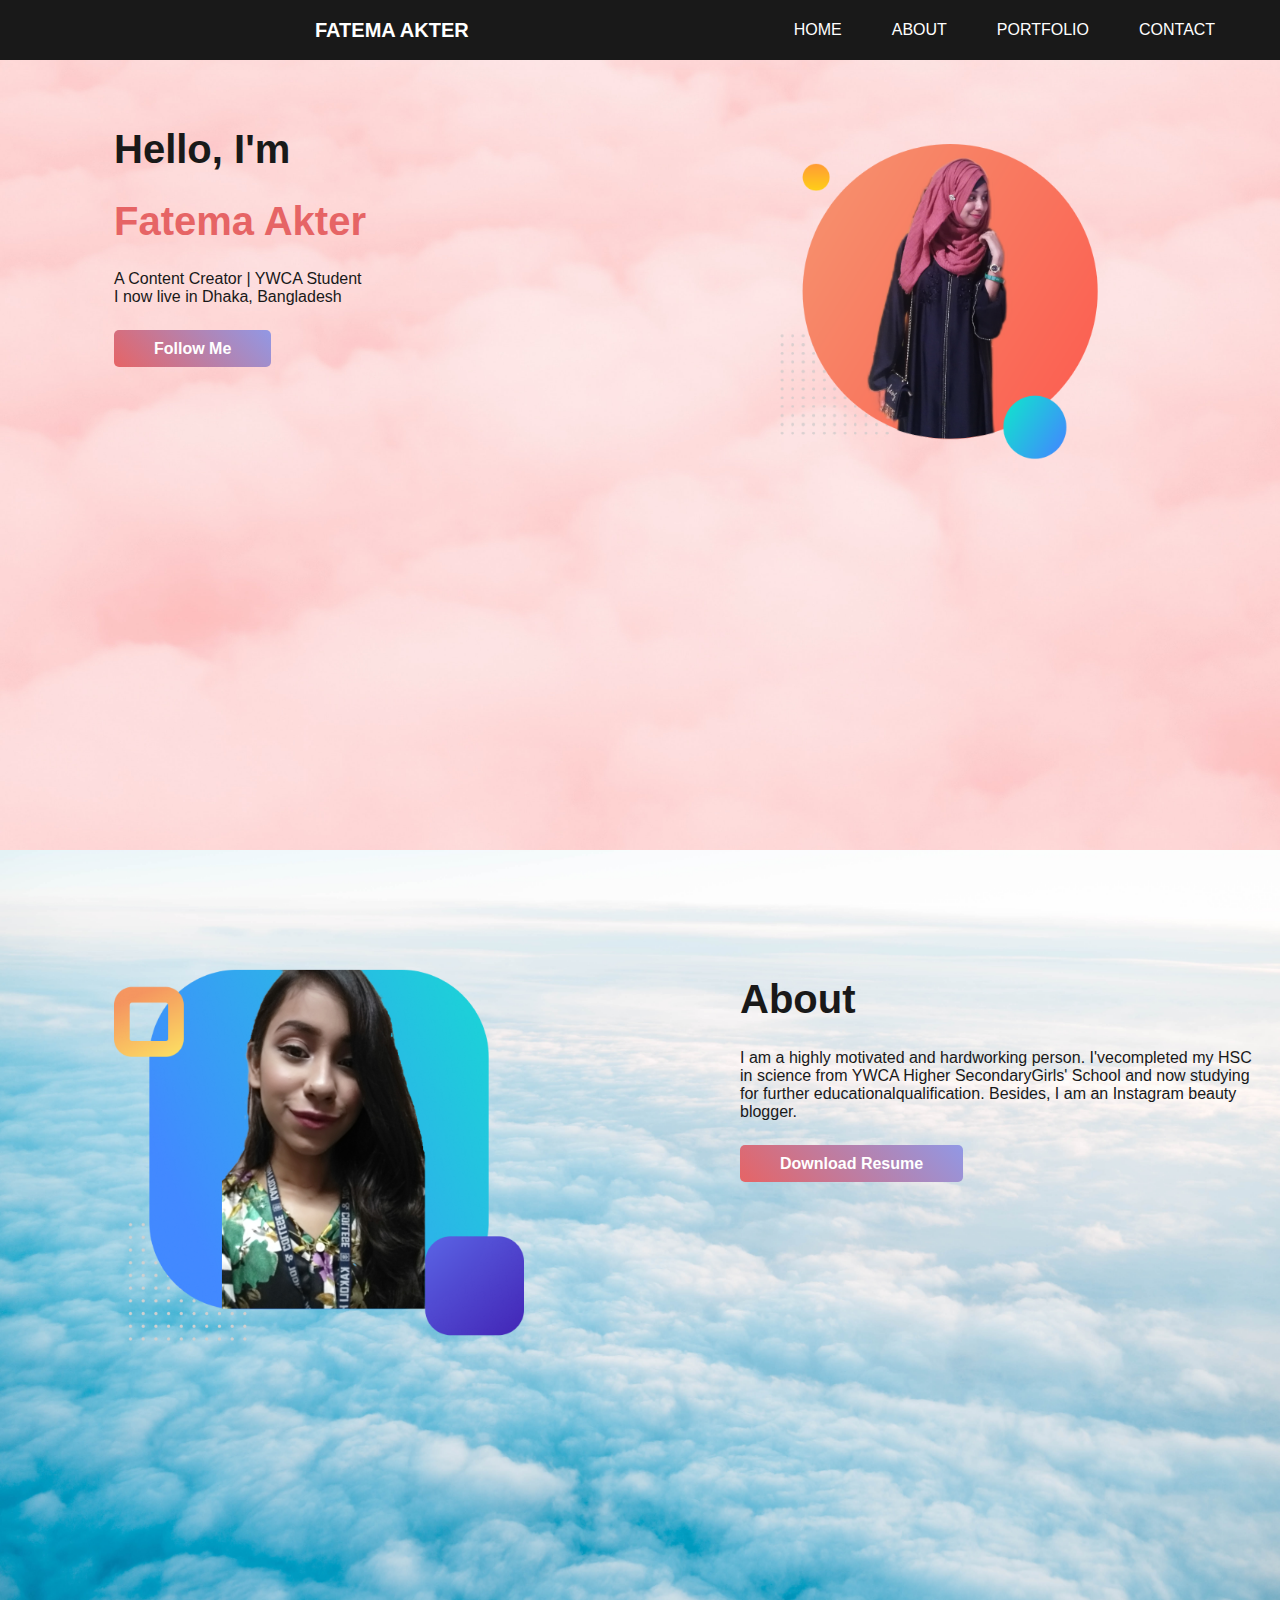
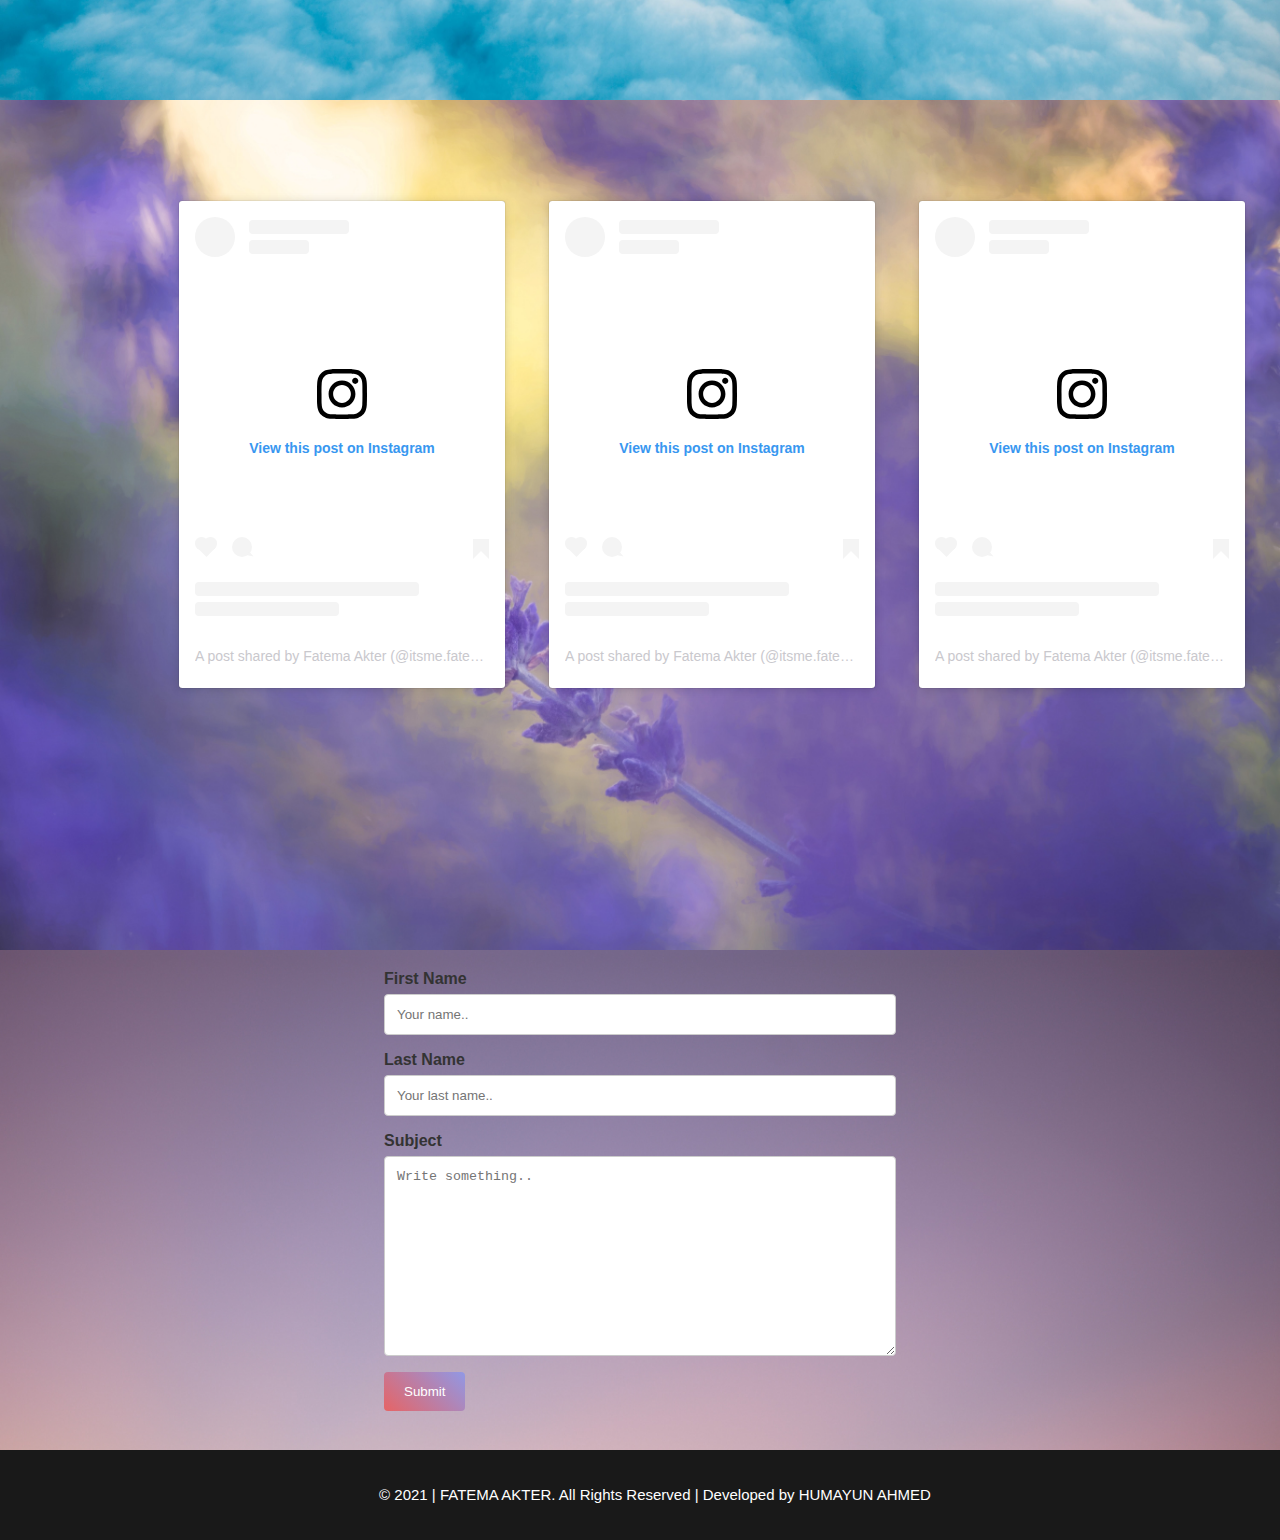
==== commit 6091462e: "updated contact form" ====
--- a/index.html
+++ b/index.html
@@ -26,7 +26,7 @@
         <div class="half-width">
             <h1>Hello, I'm</h1>
             <h1><span>Fatema Akter</span></h1>
-            <p>A Content Creator | YWCA Student <br> I now live in Dhaka, Bangladesh </p>
+            <p>A Content Creator | YWCA Student <br> I now live in Dhaka, Bangladesh </p><br>
             <a class="anchor-button" target="_blank" href="https://www.instagram.com/itsme.fatema/">Follow Me</a>
         </div>
         <div class="half-width">
@@ -41,7 +41,7 @@
         </div>
         <div class="half-width">
             <h1>About</h1>
-            <p>I am a highly motivated and hardworking person. I'vecompleted my HSC in science from YWCA Higher SecondaryGirls' School and now studying for further educationalqualification. Besides, I am an Instagram beauty blogger.</p>
+            <p>I am a highly motivated and hardworking person. I'vecompleted my HSC in science from YWCA Higher SecondaryGirls' School and now studying for further educationalqualification. Besides, I am an Instagram beauty blogger.</p><br>
             <a class="anchor-button" target="_blank" href="assets/files/Fatema-Akter-Resume.pdf" download>Download Resume</a>
         </div>
     </section>
@@ -62,7 +62,7 @@
         <!-- Contact Start-->
         <section id="contact" class="contact-banner">
         <div class="contact">
-            <form action="/form.html" target="_blank" method="POST">
+            <form action="form.html" target="_blank" method="GET">
                 <label><h4>First Name</h4></label>
                 <input type="text" name="firstname" placeholder="Your name.." required/>
             
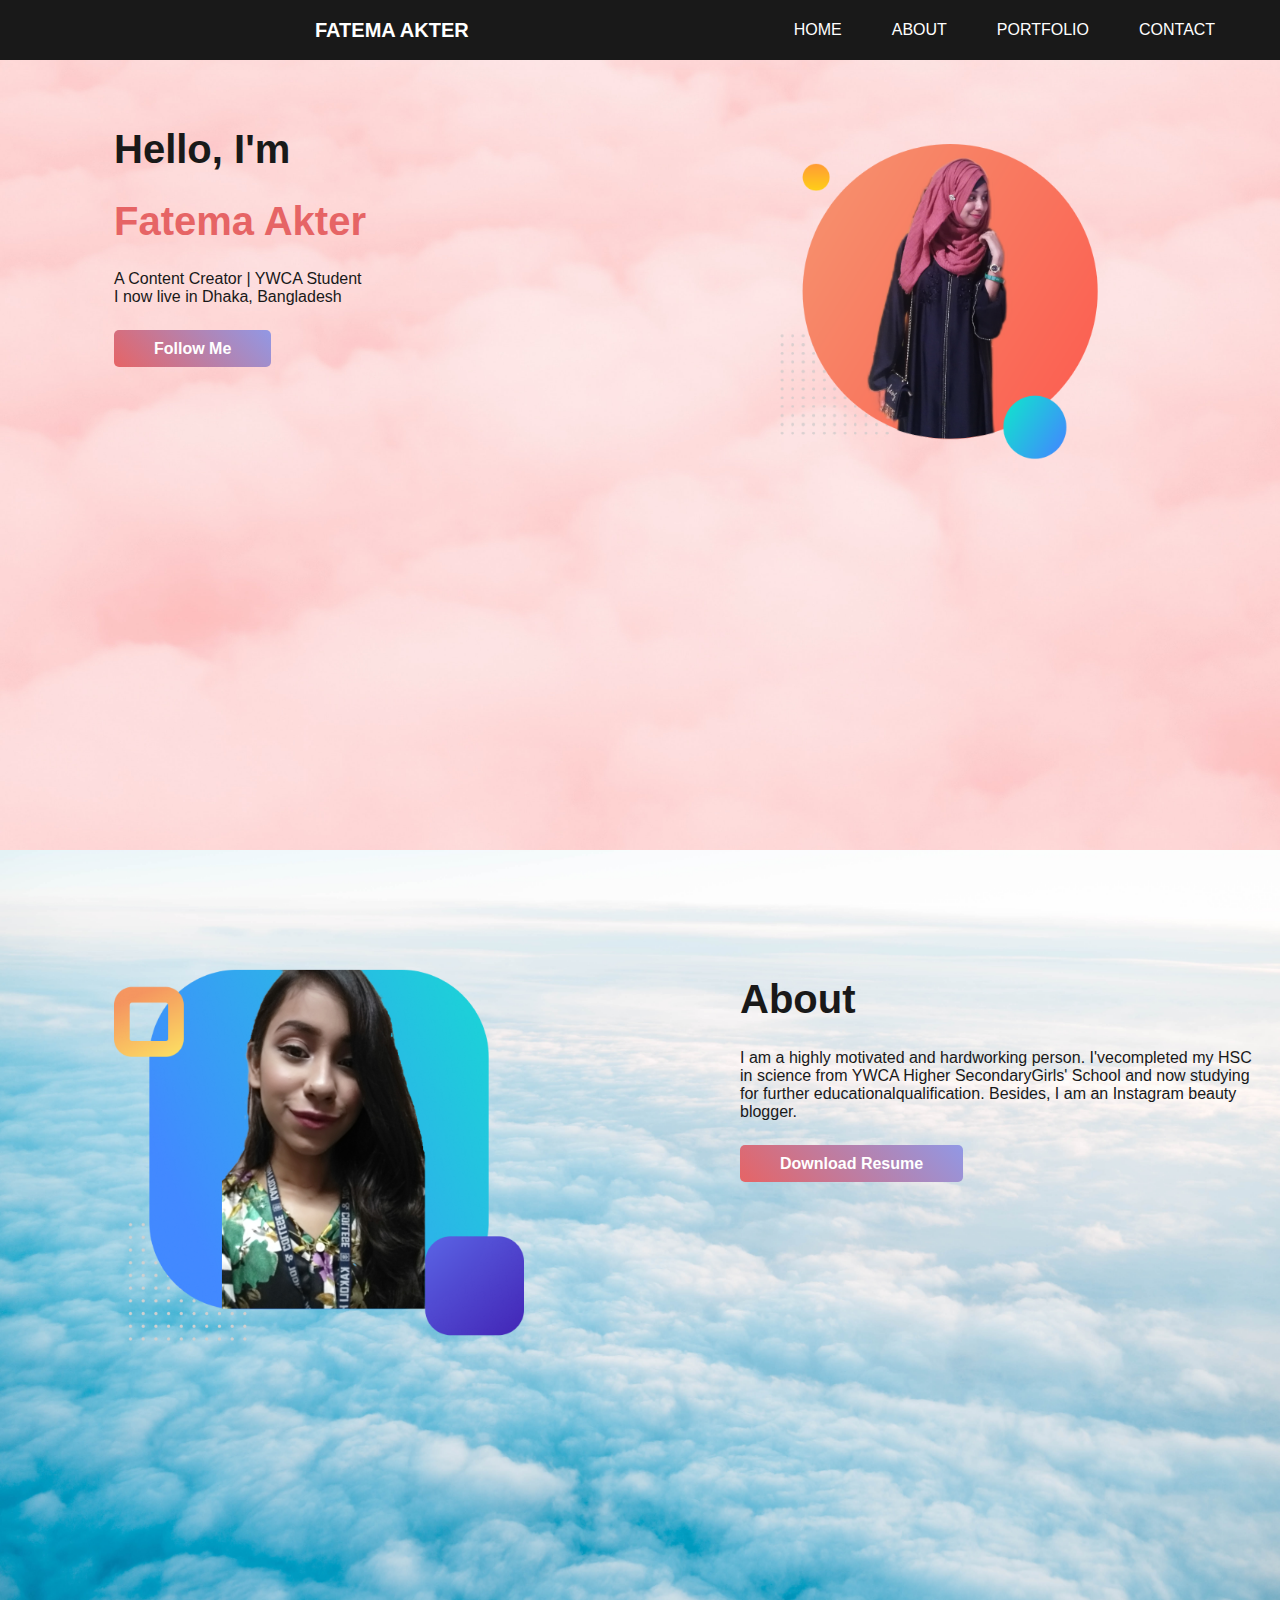
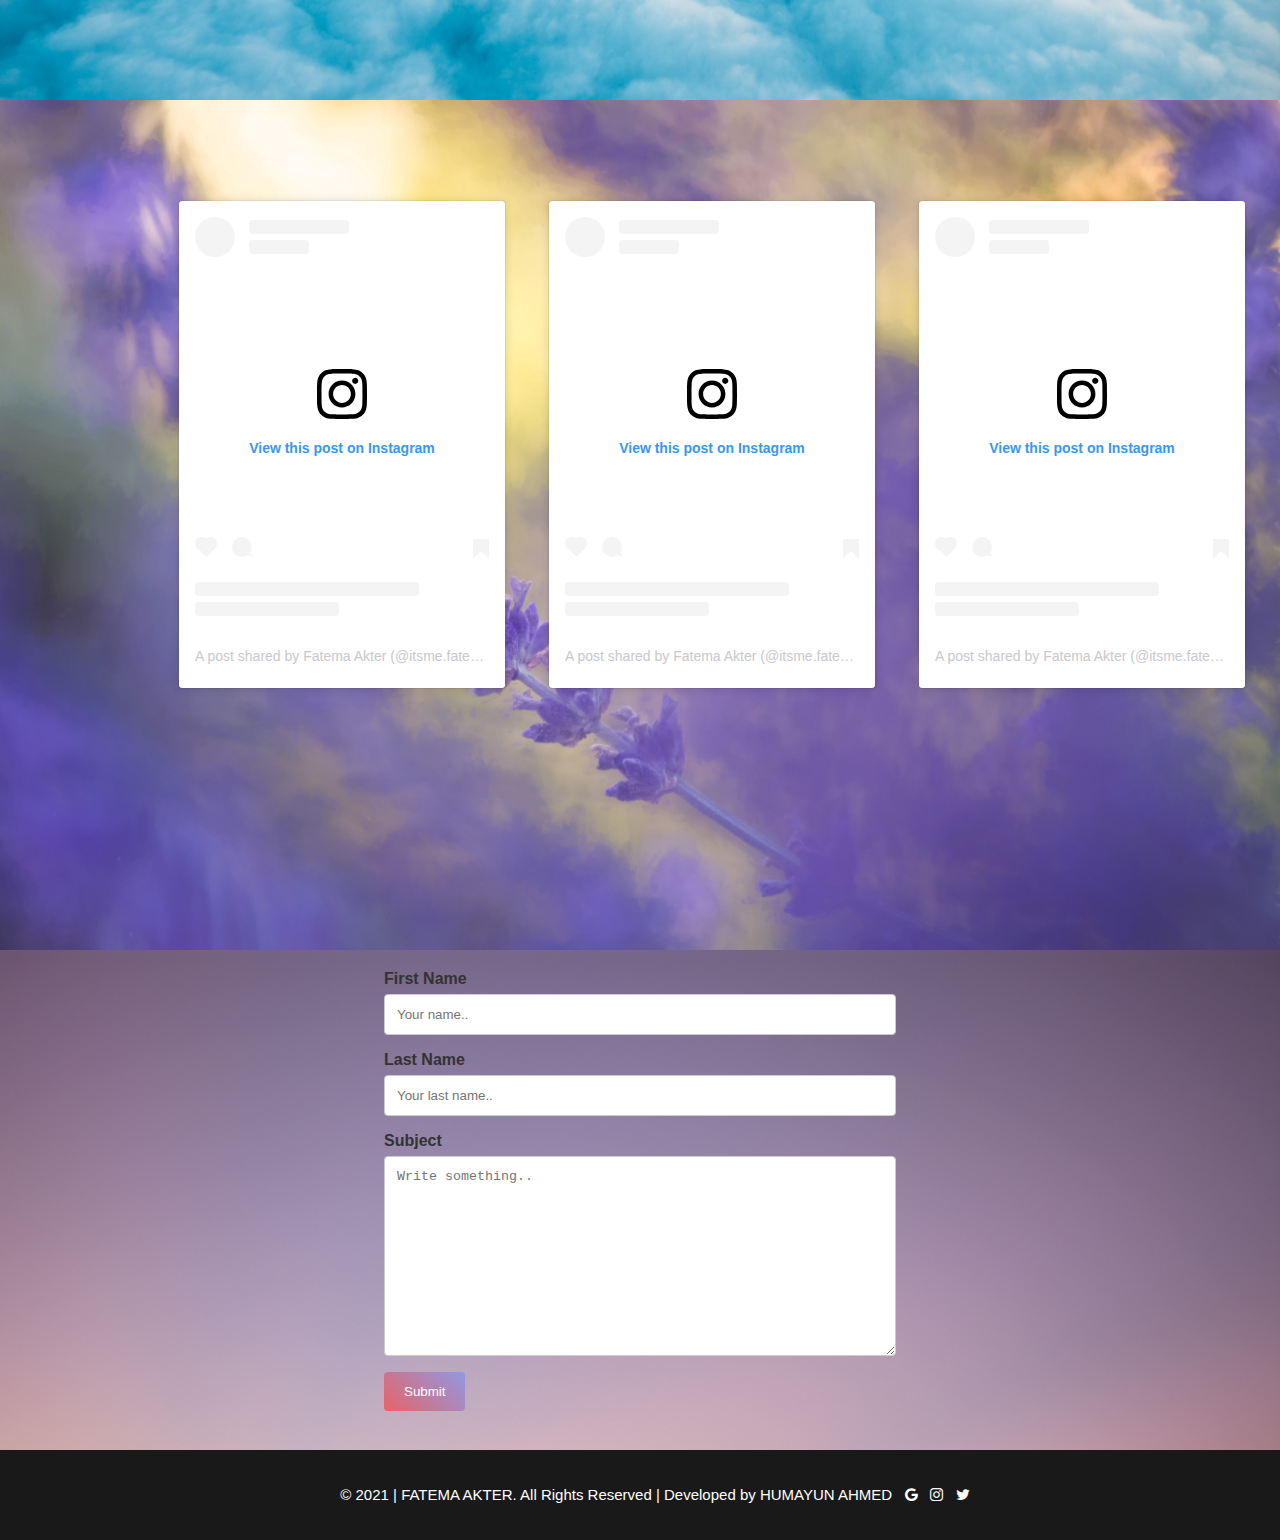
==== commit 5d2d445b: "added soicial media icons" ====
--- a/index.html
+++ b/index.html
@@ -6,6 +6,7 @@
     <meta name="viewport" content="width=device-width, initial-scale=1.0">
     <title>Fatema Akter</title>
     <link rel="stylesheet" href="assets/style.css">
+    <link rel="stylesheet" href="https://cdnjs.cloudflare.com/ajax/libs/font-awesome/4.7.0/css/font-awesome.min.css">
 </head>
 <body>
     <!--Navigation bar Start-->
@@ -78,7 +79,11 @@
         <!-- Contact End-->
         <!-- Footer Start-->
         <div class="footer">
-            <p>© 2021 | <a href="#intro">Fatema Akter</a>. All Rights Reserved | Developed by <a href="https://itshumayun.com/" target="_blank">Humayun Ahmed</a></p>
+            <p>© 2021 | <a href="#intro">Fatema Akter</a>. All Rights Reserved | Developed by <a href="https://itshumayun.com/" target="_blank">Humayun Ahmed</a>&nbsp;&nbsp;
+                <a href="mailto:fatemaaktermariya@gmail.com" class="fa fa-google"></a>&nbsp;&nbsp;
+                <a href="https://www.instagram.com/itsme.fatema/" class="fa fa-instagram" target="_blank"></a>&nbsp;&nbsp;
+                <a href="https://twitter.com/Fatema_Twiitter" class="fa fa-twitter" target="_blank"></a>
+            </p>
           </div>
         <!-- Footer End-->
         
--- a/assets/style.css
+++ b/assets/style.css
@@ -112,28 +112,6 @@
   padding-bottom: 150px;
   width: 100%;
 }
-.footer {
-  position: relative;
-  left: 0;
-  bottom: 0;
-  width: 100%;
-  line-height: 30px;
-  padding: 15px;
-  font-size: 15px;
-  background-color: #191919;
-  text-align: center;
-}
-.footer p {
-  color: #fff;
-}
-.footer a {
-  text-decoration: none;
-  text-transform: uppercase;
-  color: white;
-}
-.footer a:hover {
-  color: #fff056;
-}
 .contact {
   padding-top: 20px;
   padding-left: 30%;
@@ -163,3 +141,28 @@
 .button:hover {
   color: #222222;
 }
+.footer {
+  position: relative;
+  left: 0;
+  bottom: 0;
+  width: 100%;
+  line-height: 30px;
+  padding: 15px;
+  font-size: 15px;
+  background-color: #191919;
+  text-align: center;
+}
+.footer p {
+  color: #fff;
+}
+.footer a {
+  text-decoration: none;
+  text-transform: uppercase;
+  color: white;
+}
+.footer a:hover {
+  color: #fff056;
+}
+.footer img {
+  size: 5px;
+}
